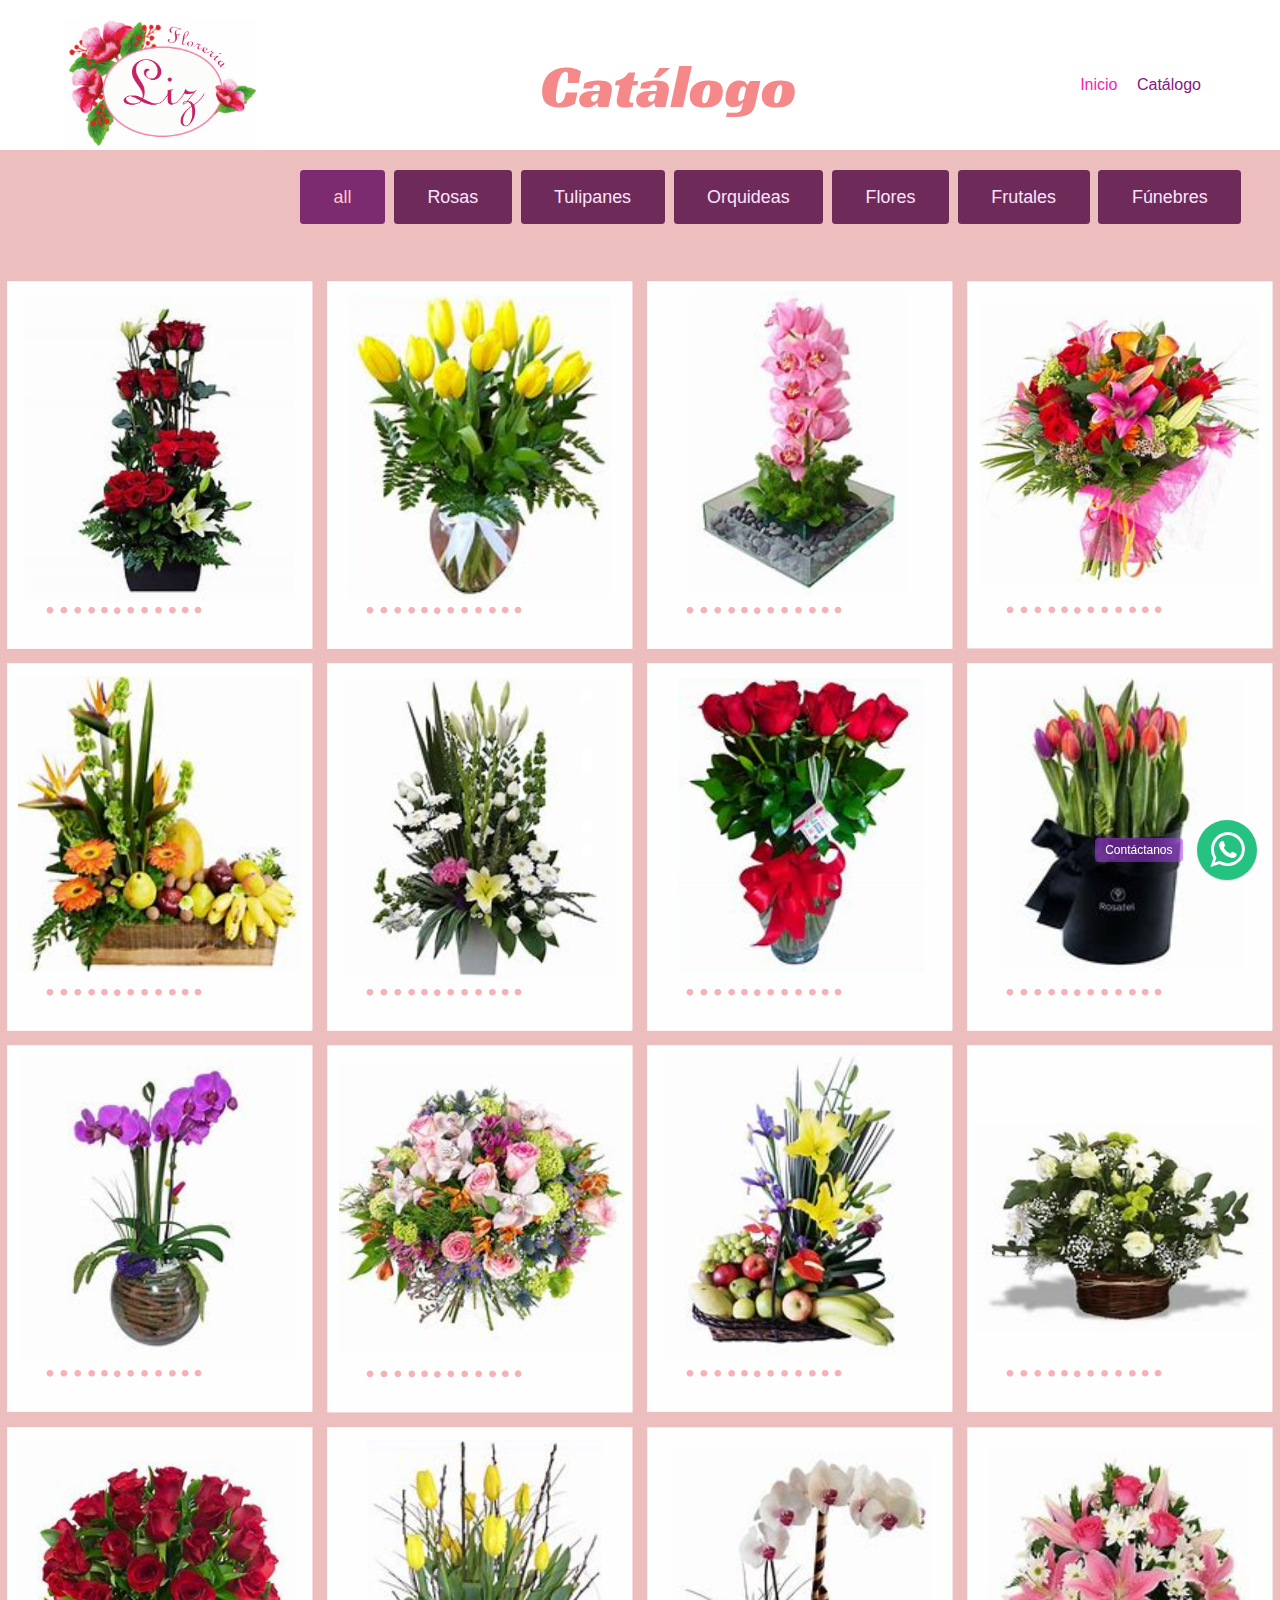
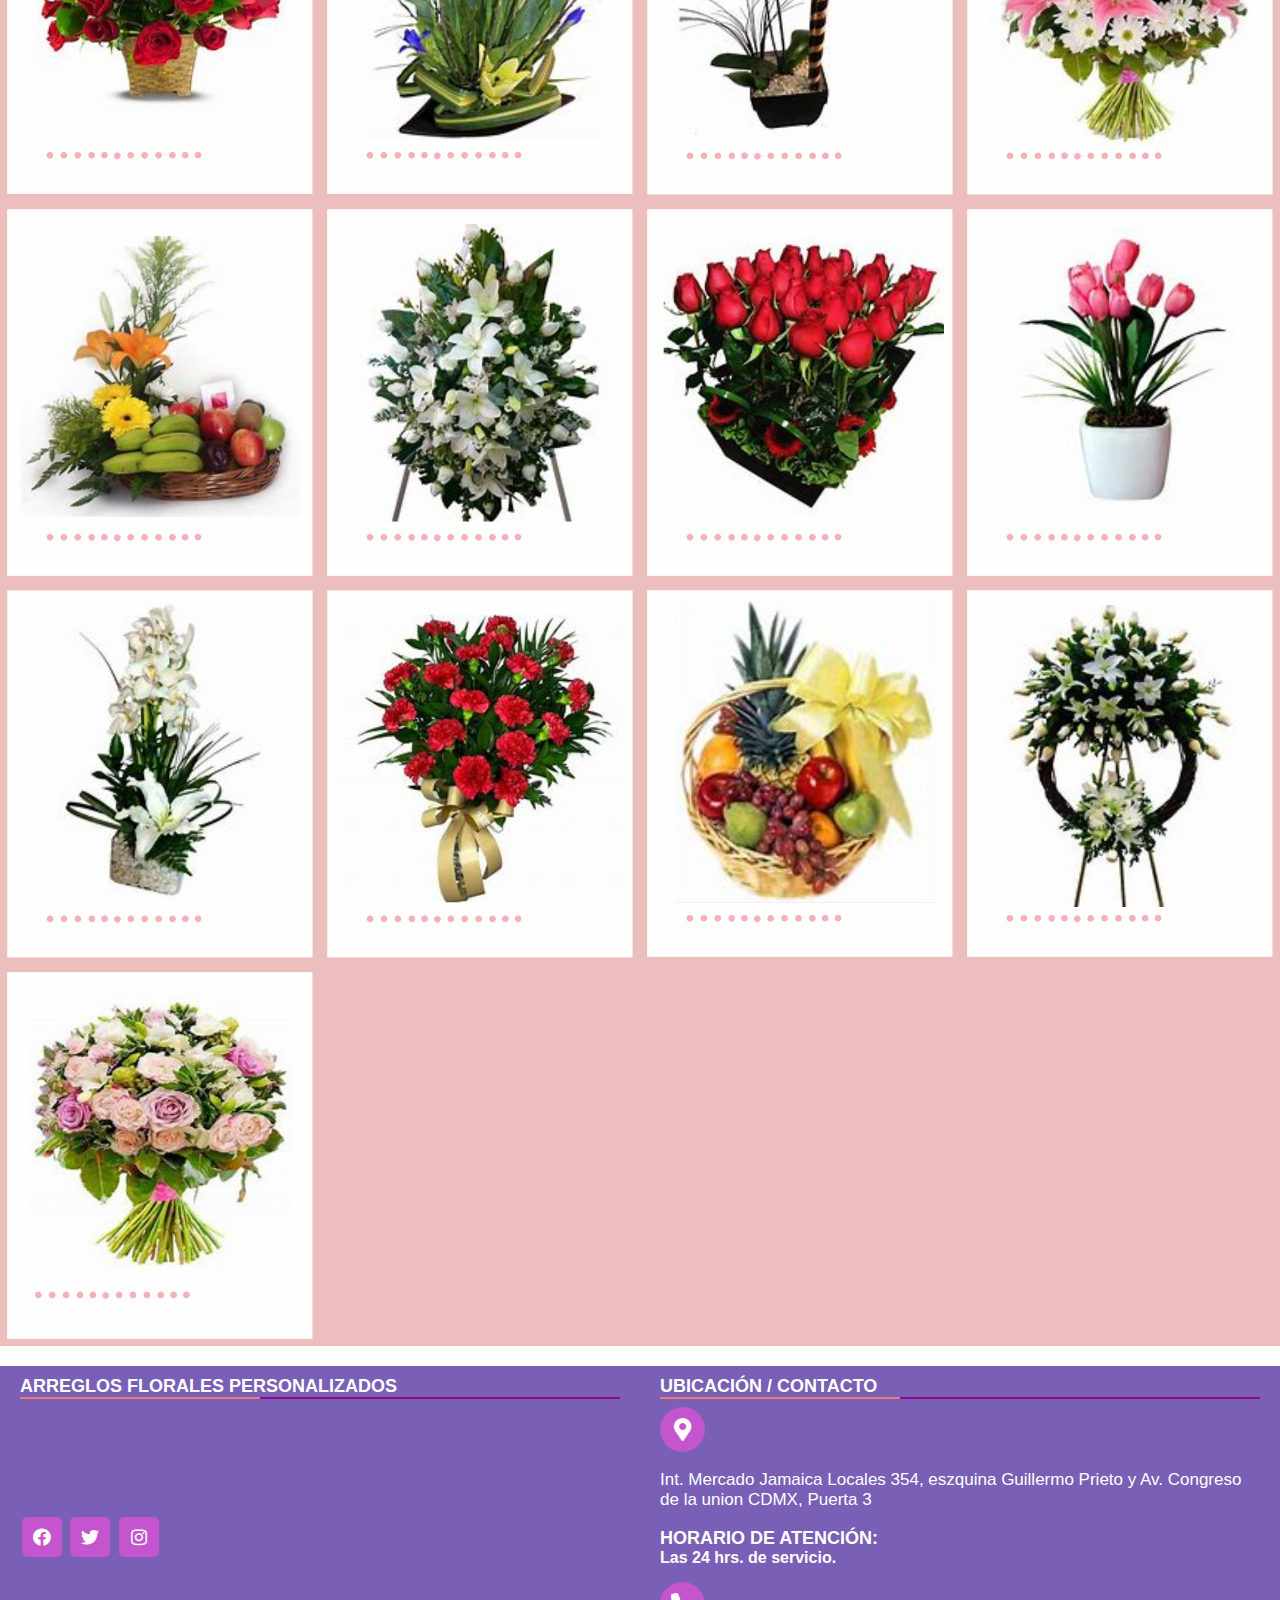
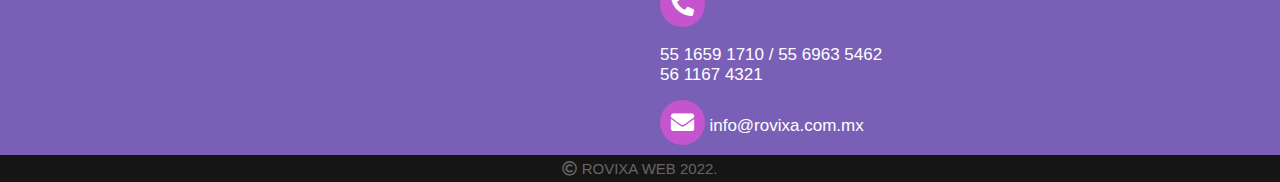
==== catalogo.html @ 3d0d293a "floreria liz" ====
<!DOCTYPE html>
<html lang="en">
<head>
    <meta charset="UTF-8">
    <meta http-equiv="X-UA-Compatible" content="IE=edge">
    <meta name="viewport" content="width=device-width, initial-scale=1.0">
    <link rel="stylesheet" href="estilocatalogo.css">
	<link href="https://fonts.googleapis.com/css2?family=Racing+Sans+One&display=swap" rel="stylesheet">
	<link rel="stylesheet" href="https://cdnjs.cloudflare.com/ajax/libs/font-awesome/5.15.3/css/all.min.css"/>
    <title>Catálogo</title>
	<!-- Style of the plugin -->
	<link rel="stylesheet" href="plugin/components/Font Awesome/css/font-awesome.min.css">
	<link rel="stylesheet" href="plugin/whatsapp-chat-support.css">
</head>
<body>
    <header>
		<main>
			<div class="contenedor">
				<img src="img/1.1.png" height="130px"
				alt=""srcset="">
				<h2 class="logotipo">Catálogo</h2>
				<nav>
					<a href="index.html" class="activo">Inicio</a>
					<a href="">Catálogo</a>
					<!-- <a href="promociones.html">Promociones</a> -->
				</nav>
			</div>
			<div class="wrapper">
				<!-- filter Items -->
				<nav>
				  <div class="items">
					<span class="item active" data-name="all">all</span>
					<span class="item" data-name="Rosas">Rosas</span>
					<span class="item" data-name="Tulipanes">Tulipanes</span>
					<span class="item" data-name="Orquideas">Orquideas</span>
					<span class="item" data-name="Flores">Flores</span>
					<span class="item" data-name="Frutales">Frutales</span>
					<span class="item" data-name="Fúnebres">Fúnebres</span>
				  </div>
				</nav>
				<!-- filter Images -->
				<div class="gallery">
				  <div class="image" data-name="Rosas"><span><img src="img/ROSA 1.png" alt=""></span></div>
				  <div class="image" data-name="Tulipanes"><span><img src="img/TULIPAN 1.png" alt=""></span></div>
				  <div class="image" data-name="Orquideas"><span><img src="img/ORQUIDEA 1.png"></span></div>
				  <div class="image" data-name="Flores"><span><img src="img/FLORES 1.png"></span></div>
				  <div class="image" data-name="Frutales"><span><img src="img/FRUTALES 1.png"></span></div>
				  <div class="image" data-name="Fúnebres"><span><img src="img/FUNEBRES 1.png" alt=""></span></div>
				  <div class="image" data-name="Rosas"><span><img src="img/ROSA 2.png" alt=""></span></div>
				  <div class="image" data-name="Tulipanes"><span><img src="img/TULIPAN 2.png" alt=""></span></div>
				  <div class="image" data-name="Orquideas"><span><img src="img/ORQUIDEA 2.png" alt=""></span></div>
				  <div class="image" data-name="Flores"><span><img src="img/FLORES 2.png" alt=""></span></div>
				  <div class="image" data-name="Frutales"><span><img src="img/FRUTALES 2.png"></span></div>
				  <div class="image" data-name="Fúnebres"><span><img src="img/FUNEBRES 2.png"></span></div>
				  <div class="image" data-name="Rosas"><span><img src="img/ROSA 3.png"></span></div>
				  <div class="image" data-name="Tulipanes"><span><img src="img/TULIPAN 3.png" alt=""></span></div>
				  <div class="image" data-name="Orquideas"><span><img src="img/ORQUIDEA 3.png" alt=""></span></div>
				  <div class="image" data-name="Flores"><span><img src="img/FLORES 3.png" alt=""></span></div>
				  <div class="image" data-name="Frutales"><span><img src="img/FRUTALES 3.png"></span></div>
				  <div class="image" data-name="Fúnebres"><span><img src="img/FUNEBRES 3.png"></span></div>
				  <div class="image" data-name="Rosas"><span><img src="img/ROSA 4.png" alt=""></span></div>
				  <div class="image" data-name="Tulipanes"><span><img src="img/TULIPAN 4.png" alt=""></span></div>
				  <div class="image" data-name="Orquideas"><span><img src="img/ORQUIDEA 4.png" alt=""></span></div>
				  <div class="image" data-name="Flores"><span><img src="img/FLORES 4.png" alt=""></span></div>
				  <div class="image" data-name="Frutales"><span><img src="img/FRUTALES 4.png" alt=""></span></div>
				  <div class="image" data-name="Fúnebres"><span><img src="img/FUNEBRES 4.png" alt=""></span></div>
				  <div class="image" data-name="Flores"><span><img src="img/FLORES 5.png"></span></div>
				</div>
			  </div>
			  <!-- fullscreen img preview box -->
			  <div class="preview-box">
				<div class="details">
				  <span class="title">Category: <p></p></span>
				  <span class="icon fas fa-times"></span>
				</div>
				  <div class="image-box"><img src="" alt=""></div>
			  </div>
			  <div class="shadow"></div>
			
			  <script src="script.js"></script>
    </header>

	<main>
		<!-- <div class="pelicula-principal">
			<div class="contenedor">
				<h1 class="titulo"></h1>
				<p class="descripcion"></p> -->
				<!-- <button role="button" class="boton"><i class="fas fa-info-circle"></i>Ofertas..!!</button> -->
			</div>
		</div>
	</main>
	
	<script src="https://kit.fontawesome.com/2c36e9b7b1.js" crossorigin="anonymous"></script>
	<script src="js/main.js"></script>

	<footer>
		<div class="main-content">
		  <div class="left box">
			<h2>ARREGLOS FLORALES PERSONALIZADOS</h2>
			 <div class="content"><br><br>
				<p><script language="JavaScript">var estado=true;  setTimeout("ver()",450);  function ver (){  estado=!estado;  if(estado==true)  texto1.style.visibility="visible";  else  texto1.style.visibility="hidden";  setTimeout("ver()",450);  }  </script><p alig="center" id="texto1"  style="visibility:visible"><font face="3">Servicio a domicilio..!!</font></p>
			  <div class="social"><br><br>
				<a target="_blank" href="#"><span class="fab fa-facebook-f"></span></a>
				<a target="_blank" href="#"><span class="fab fa-twitter"></span></a>
				<a target="_blank" href="#"><span class="fab fa-instagram"></span></a>
			  </div>
			</div>
		  </div>
  
		  <div class="center box">
			<h2>UBICACIÓN / CONTACTO</h2>
			<div class="content">
			  <div class="place">
				<span class="fas fa-map-marker-alt"></span><br><br>
				<span class="text">Int. Mercado Jamaica Locales 354, eszquina Guillermo Prieto y Av. Congreso de la union CDMX, Puerta 3 </span><br><br>
				<h2>Horario de atención:</h2>
				<h4>Las 24 hrs. de servicio.</h4>
          </div>
			  <div class="phone">

				<span class="fas fa-phone-alt"></span><br><br>
				<span class="text">55 1659 1710 / 55 6963 5462</span><br>
				<span class="text">56 1167 4321</span>
			</div>
			<div class="email">
			  <span class="fas fa-envelope"></span>
			  <span class="text">info@rovixa.com.mx</span>
			</div>
		  </div>
		</div>

	  </div>
	  </div>
	  <div class="bottom">
		<center>
		  <span class="far fa-copyright"></span><span> ROVIXA WEB 2022.</span>
		</center>
	  </div>
	</footer>
	<!-- Button Whatsapp Structure -->
	<div class="whatsapp_chat_support wcs_fixed_right" id="button-w">
		<div class="wcs_button_label">
				Contáctanos
			</div>  
		<div class="wcs_button wcs_button_circle">
			<span class="fa fa-whatsapp"></span>
		</div>  
	 
		<div class="wcs_popup">
			<div class="wcs_popup_close">
				<span class="fa fa-close"></span>
			</div>
			<div class="wcs_popup_header">
				<span class="fa fa-whatsapp"></span>
				<strong>Servicio al cliente</strong>
				
				<div class="wcs_popup_header_description">Pedidos y presupuestos en línea Whatsapp</div>
	
			</div>  
			<div class="wcs_popup_input" 
				data-number="5215569635462"
				data-availability='{ "monday":"07:00-22:30", "tuesday":"07:00-22:30", "wednesday":"07:30-22:30", "thursday":"07:00-22:30", "friday":"02:00-22:30", "saturday":"09:00-18:30", "sunday":"09:00-22:30" }'>
				<input type="text" placeholder="Escribir pregunta!" />
				<i class="fa fa-play"></i>
			</div>
			<div class="wcs_popup_avatar">
				<img src="https://easysoftware.com.np/img/choose3.png" alt="">
			</div>
		</div>
	</div>
	
	
		<!-- jQuery 1.8+ -->
	<script src="plugin/components/jQuery/jquery-1.11.3.min.js"></script>
		<!-- Plugin JS file -->
	<script src="plugin/components/moment/moment.min.js"></script>
	<script src="plugin/components/moment/moment-timezone-with-data.min.js"></script> <!-- spanish language (es) -->
	<script src="plugin/whatsapp-chat-support.js"></script>
	<script>
	   $('#button-w').whatsappChatSupport({
			defaultMsg : '',
		});
	</script>
</body>
</html>
---- estilocatalogo.css ----
:root {
	--rojo: hsl(0, 85%, 75%);
	--fondo: #ffffff;
	/* text-shadow: 1px 2px 2px rgb(122, 121, 121); */
}

* {
	margin: 0;
	padding: 0;
	box-sizing: border-box;
}

body {
	background: var(--fondo); 
	font-family: 'Open Sans', sans-serif;
}
/* --------------------------BOTON MAS CUPON ------------------------------ */
.contenedor {
	width: 90%;
	margin: auto;
}

header {
	padding: 20px 0;
}
/* -----------------------------CENTRADO DE LOGOTICO--------------------- */
header .contenedor {
	display: flex;
	justify-content: space-between;
	align-items: center;
}
/* ------------------------- LETRA DEL ENCABEZADO ---------------------------- */
header .logotipo {
	font-family: 'Racing Sans One', cursive;
	font-weight: normal;
	color: var(--rojo);
	font-size: 62px;
}
/* -----------------------------LETRA DEL MENU ---------------------------- */
header nav a {
	color: hsl(298, 70%, 31%);
	text-decoration: none;
	margin-right: 15px;
}
	header nav a:hover,
	header nav a.activo {
		color: hsl(318, 93%, 54%);
}

/* ----------------------------- FOTOS DEL CATALOGO ----------------------------- */
/* ************************************************************************************** */

@import url('https://fonts.googleapis.com/css2?family=Poppins:wght@200;300;400;500;600;700&display=swap');
*{
  margin: 0;
  padding: 0;
  box-sizing: border-box;
  font-family: 'Poppins', sans-serif;
}
::selection{
  color: #fff;
  background: #007bff;
}
body{
  padding: 0px;
}
.wrapper{
	background: #ecbebe;
	background-size: cover;
	align-items: end;

}
.wrapper nav{
  display: flex;  
  justify-content: center;
}
.wrapper .items{
  display: flex;
  max-width: 720px;
  width: 100%;
  justify-content: space-between;
  padding: 20px;
}
/* *************************** BOTONES **************************** */
.items span{
    background: hsl(318, 44%, 30%);
	border: none;
	border-radius: 0.20em;
	padding: 0.93em 1.87em;
	color: rgb(255, 227, 253);
	margin-right: .50em;
	cursor: pointer;
	transition: .3s ease all;
	font-size: 1.12em;
}
.items span.active,
.items span:hover{
  color: rgb(255, 199, 199);
  background: hsl(310, 49%, 33%);
}

.gallery{
  display: flex;
  flex-wrap: wrap;
  margin-top: 30px;
}
.gallery .image{
  width: calc(100% / 4);
  padding: 7px;
}
.gallery .image span{
  display: flex;
  width: 100%;
  overflow: hidden;
}
.gallery .image img{
  width: 100%;
  vertical-align: middle;
  transition: all 0.3s ease;
}
.gallery .image:hover img{
  transform: scale(1.1);
}
.gallery .image.hide{
  display: none;
}
.gallery .image.show{
  animation: animate 0.4s ease;
}
@keyframes animate {
  0%{
    transform: scale(0.5);
  }
  100%{
    transform: scale(1);
  }
}

.preview-box{
  position: fixed;
  top: 50%;
  left: 50%;
  transform: translate(-50%, -50%) scale(0.9);
  background: #fff;
  max-width: 700px;
  width: 100%;
  z-index: 5;
  opacity: 0;
  pointer-events: none;
  border-radius: 3px;
  padding: 0 5px 5px 5px;
  box-shadow: 0px 0px 15px rgba(0,0,0,0.2);
}
.preview-box.show{
  opacity: 1;
  pointer-events: auto;
  transform: translate(-50%, -50%) scale(1);
  transition: all 0.3s ease;
}
.preview-box .details{
  padding: 13px 15px 13px 10px;
  display: flex;
  align-items: center;
  justify-content: space-between;
}
.details .title{
  display: flex;
  font-size: 18px;
  font-weight: 400;
}
.details .title p{
  font-weight: 500;
  margin-left: 5px;
}
.details .icon{
  color: #007bff;
  font-style: 22px;
  cursor: pointer;
}
.preview-box .image-box{
  width: 100%;
  display: flex;
}
.image-box img{
  width: 100%;
  border-radius: 0 0 3px 3px;
}
.shadow{
  position: fixed;
  left: 0;
  top: 0;
  height: 100%;
  width: 100%;
  z-index: 2;
  display: none;
  background: rgba(0,0,0,0.4);
}
.shadow.show{
  display: block;
}

@media (max-width: 1000px) {
  .gallery .image{
    width: calc(100% / 3);
  }
}
@media (max-width: 800px) {
  .gallery .image{
    width: calc(100% / 2);
  }
}
@media (max-width: 700px) {
  .wrapper nav .items{
    max-width: 600px;
  }
  nav .items span{
    padding: 7px 15px;
  }
}
@media (max-width: 600px) {
  .wrapper{
    margin: 8px auto;
  }
  .wrapper nav .items{
    flex-wrap: wrap;
    justify-content: center;
  }
  nav .items span{
    margin: 5px;
  }
  .gallery .image{
    width: 100%;
  }
}
/* ---- ----- ----- FONDO ----- ----- ----- */
/* .pelicula-principal {
	font-size: 20px;
	min-height: 40.62em;
	color: rgb(230, 230, 230);
	background-position: center center;
	background-size: cover;
	margin-bottom: 2.12em;
	display: flex;
	align-items: end;
} */
/* ---------------------------------ARRIBA FOOTER------------------------ */
.pelicula-principal .contenedor {
	margin: 0 auto;
	margin-bottom: 6.25em;
}
/* ---------------------------------ALINEACION DE FONDO Y FOOTER ---------------------- */
.pelicula-principal .descripcion {
	font-weight: normal;
	font-size: 1em;
	line-height: 1.75em;
	max-width: 60%;
	margin-bottom: 12.25em;
}
/* -------------------------- BOTON INFORMACIÓN -------------------------- */
.pelicula-principal .boton {
	background: rgba(21, 4, 172, 0.5);
	border: none;
	border-radius: 0.31em;
	padding: 0.93em 1.87em;
	color: rgb(255, 255, 255);
	margin-right: .50em;
	cursor: pointer;
	transition: .3s ease all;
	font-size: 1.12em;
}
/* --------------------------  BOTON ABRE Y CIERRA ------------------------- */
.pelicula-principal .boton:hover {
	background: rgb(0, 0, 0);
	color: rgb(255, 0, 0);
}

.pelicula-principal .boton i {
	margin-right: 1.25em;
}

/* ---- ----- ----- Contenedor Titulo y Controles ----- ----- ----- */
.contenedor-titulo-controles {
	display: flex;
	justify-content: space-between;
	align-items: end;
}
/* ************************************************************************** */
/* ********************ESTA PARTE HACE EL EFECTO RESPONCIVO****************** */


/* ---- ----- ----- Media Queries ----- ----- ----- */
@media screen and (max-width: 800px) {
	header .logotipo {
		margin-bottom: 10px;
		font-size: 30px;
	}

	header .contenedor {
		flex-direction: column;
		text-align: center;
	}

	.pelicula-principal {
		font-size: 14px;
	}

	.pelicula-principal .descripcion {
		max-width: 100%;
	}
}

*{
	margin: 0;
	padding: 0;
	color: #ffffff;
	box-sizing: border-box;
	font-family: 'Poppins', sans-serif;
  }
  .content1{
	position: relative;
	margin: 130px auto;
	text-align: center;
	padding: 0 20px;
  }
  .content1 .text{
	font-size: 2.5rem;
	font-weight: 600;
	color: #5e095e;
  }
  .content1 .p{
	font-size: 2.1875rem;
	font-weight: 600;
	color: #e493e4;
  }
  footer{
	position: -50%;
	bottom: -100px;
	width: 100%;
	background: #795fb6;
  }
  .main-content{
	display: flex;
  }
  .main-content .box{
	flex-basis: 50%;
	padding: 10px 20px;
  }
  .box h2{
	font-size: 1.125rem;
	font-weight: 600;
	text-transform: uppercase;
  }
  .box .content{
	margin: 10px 0 0 0;
	position: relative;
  }
  .box .content:before{
	position: absolute;
	content: '';
	top: -10px;
	height: 2px;
	width: 100%;
	background: #910785;
  }
  .box .content:after{
	position: absolute;
	content: '';
	height: 2px;
	width: 40%;
	background: #f17878;
	top: -10px;
  }
  .left .content p{
	text-align: justify;
  }
  .left .content .social{
	margin: 20px 0 0 0;
  }
  .left .content .social a{
	padding: 0 2px;
  }
  .left .content .social a span{
	height: 40px;
	width: 40px;
	background: #c455ce;
	line-height: 40px;
	text-align: center;
	font-size: 18px;
	border-radius: 5px;
	transition: 0.3s;
  }
  .left .content .social a span:hover{
	background: #f14c4c;
  }
  .center .content .fas{
	font-size: 1.4375rem;
	background: #c455ce;
	height: 45px;
	width: 45px;
	line-height: 45px;
	text-align: center;
	border-radius: 50%;
	transition: 0.3s;
	cursor: pointer;
  }
  .center .content .fas:hover{
	background: #f14c4c;
  }
  .center .content .text{
	font-size: 1.0625rem;
	font-weight: 500;
	padding-left: 0px;
  }
  .center .content .phone{
	margin: 15px 0;
  }
  .right form .text{
	font-size: 1.0625rem;
	margin-bottom: 2px;
	color: #656565;
  }
  .right form .msg{
	margin-top: 10px;
  }
  .right form input, .right form textarea{
	width: 100%;
	font-size: 1.0625rem;
	background: #151515;
	padding-left: 10px;
	border: 1px solid #222222;
  }
  .right form input:focus,
  .right form textarea:focus{
	outline-color: #3498db;
  }
  .right form input{
	height: 35px;
  }
  .right form .btn{
	margin-top: 10px;
  }
  .right form .btn button{
	height: 40px;
	width: 100%;
	border: none;
	outline: none;
	background: rgb(175, 79, 79);
	font-size: 1.0625rem;
	font-weight: 500;
	cursor: pointer;
	transition: .3s;
  }
  .right form .btn button:hover{
	background: rgb(0, 0, 0);
  }
  .bottom center{
	padding: 5px;
	font-size: 0.9375rem;
	background: #151515;
  }
  .bottom center span{
	color: #656565;
  }
  .bottom center a{
	color: #f12020;
	text-decoration: none;
  }
  .bottom center a:hover{
	text-decoration: underline;
  }
  @media screen and (max-width: 900px) {
	footer{
	  position: relative;
	  bottom: 0px;
	}
	.main-content{
	  flex-wrap: wrap;
	  flex-direction: column;
	}
	.main-content .box{
	  margin: 5px 0;
	}
  }
  
  
  /*****Eliminar border por defecto de un botton */
  input{
	border: none;
	outline: none;
	}
  textarea{
  outline: none;
  outline:none;
  }
---- plugin/whatsapp-chat-support.css ----
/* ======================================================= 
 *
 *      Whatsapp Chat Support
 *      Version: 1.1
 *      By [castlecode]
 *
 *      ---------------------------------
 *      CONTENTS
 *      ---------------------------------
 *
 *      [A] GLOBAL
 *      [B] BUTTON
 *      [C] BUTTON PERSON
 *      [D] POPUP
 *          [1] HEADER
 *          [2] MULTIPLE PERSONS
 *          [3] INPUT TEXT FIELD
 *    
 * ======================================================= */

/* ====================================================================== *
        [A] GLOBAL
 * ====================================================================== */      

    .whatsapp_chat_support{
        position: relative;
        display: inline-block;
        vertical-align: top;
    }

 /* ====================================================================== *
        [B] BUTTON
 * ====================================================================== */      

    .wcs_button{
        text-align: center;
        vertical-align: middle;
        padding: 9px 18px;
        border-radius: 50px;
        background: #26C281;
        color: #fff;
        display: inline-block;
        margin-right: 3px;
        cursor: pointer;

        -webkit-box-shadow: 0 1px 2px rgba(0,0,0,0.15);
           -moz-box-shadow: 0 1px 2px rgba(0,0,0,0.15);
             -o-box-shadow: 0 1px 2px rgba(0,0,0,0.15);
            -ms-box-shadow: 0 1px 2px rgba(0,0,0,0.15);
                box-shadow: 0 1px 2px rgba(0,0,0,0.15);

    }
    .wcs_button .fa{
        font-size: 15px;
        margin-right: 3px;
    }

    .wcs_button_circle{
        width: 60px;
        height: 60px;
        border-radius: 100%;
        padding: 0;
    }
    .wcs_button_circle .fa{
        line-height: 60px;
        font-size: 40px;
        margin-right: 0px;
    }

    .wcs_button_label{
        vertical-align: middle;
        cursor: pointer;
        display: inline-block;
        font-size: 12px;
        margin-right: 10px;
        margin-left: 10px;
        background: #a93de78a;
        padding: 5px 10px;
        border-radius: 4px;

        -webkit-transition: .3s ease all;
           -moz-transition: .3s ease all;
                transition: .3s ease all;
    }
    .wcs_button_label_hide{
        -webkit-transform: translate(10px, 0);
           -moz-transform: translate(10px, 0);
            -ms-transform: translate(10px, 0);
                transform: translate(10px, 0);

        opacity: 0;
        visibility: hidden;
    }

    .wcs_fixed_right{
        z-index: 999;
        position: fixed;
        bottom: 20px;
        right: 20px;
    }

    .wcs_fixed_left{
        z-index: 999;
        position: fixed;
        bottom: 20px;
        left: 20px;
    }
    .wcs_fixed_left .wcs_popup{
        left: 0 !important;
        right: unset !important;
    }

/* ====================================================================== *
        [C] BUTTON PERSON
 * ====================================================================== */    

    .wcs_button_person{
        padding: 7px 18px 8px 10px;
        border-radius: 50px;
        text-align: left;
        background: #26C281;
        color: #fff;
        
        -webkit-transition: .4s ease all;
           -moz-transition: .4s ease all;
                transition: .4s ease all;

        -webkit-box-shadow: 0 1px 2px rgba(0,0,0,0.15);
           -moz-box-shadow: 0 1px 2px rgba(0,0,0,0.15);
             -o-box-shadow: 0 1px 2px rgba(0,0,0,0.15);
            -ms-box-shadow: 0 1px 2px rgba(0,0,0,0.15);
                box-shadow: 0 1px 2px rgba(0,0,0,0.15);
    }  

    .wcs_button_person:hover{
        -webkit-transform: translate(0,-3px);
           -moz-transform: translate(0,-3px);
            -ms-transform: translate(0,-3px);
                transform: translate(0,-3px);

        -webkit-box-shadow: 0 4px 8px 1px rgba(43,43,43,.15);
           -moz-box-shadow: 0 4px 8px 1px rgba(43,43,43,.15);
             -o-box-shadow: 0 4px 8px 1px rgba(43,43,43,.15);
            -ms-box-shadow: 0 4px 8px 1px rgba(43,43,43,.15);
                box-shadow: 0 4px 8px 1px rgba(43,43,43,.15);
    }

    /* PERSON IMG */

    .wcs_button_person_img{
        overflow: hidden;
        display:table-cell;
        vertical-align:middle;
    }

    .wcs_button_person_img img{
        border: 2px solid #fff;
        border-radius: 50%;
        display: block;
        width: 60px;
        height: 60px;
    }

    .wcs_button_person_img .fa{
        font-size: 60px;
    }

    /* PERSON CONTENT */

    .wcs_button_person_content{
        padding-left: 14px;
        display:table-cell;
        vertical-align:middle;
    }

    /* PERSON NAME */

    .wcs_button_person_name{
        font-size: 10px;
        color: rgba(255,255,255,.8);
    }

    /* PERSON DESCRIPTION */

    .wcs_button_person_description{
        font-size: 14px;
        font-weight: bold;
        line-height: 23px;
        color: #fff;
    }

    /* PERSON STATUS */

    .wcs_button_person_status{
        font-size: 10px;
        vertical-align: middle;
        color: #fff;
        background: rgba(255,255,255,.3);
        display: inline-block;
        padding: 1px 5px;
        border-radius: 5px;
    }

    /* BUTTON PERSON OFFLINE */

    .wcs_button_person_offline{
        background: #a4a4a4 !important;
        cursor: auto !important;
    }

    .wcs_button_person_offline:hover{
        -webkit-transform: translate(0,0) !important;
           -moz-transform: translate(0,0) !important;
            -ms-transform: translate(0,0) !important;
                transform: translate(0,0) !important;

        -webkit-box-shadow: none !important;
           -moz-box-shadow: none !important;
             -o-box-shadow: none !important;
            -ms-box-shadow: none !important;
                box-shadow: none !important;
    }

    .wcs_button_person_offline .wcs_button_person_status{
        background: #f1a528;
    }

    .wcs_button_person_offline .wcs_button_person_img{
        -webkit-filter: grayscale(1);
        filter: grayscale(1);
    }

/* ====================================================================== *
        [D] POPUP
 * ====================================================================== */      

    .wcs_popup{
        position: absolute;
        width: 300px;
        bottom: 100%;
        right: 0;
        margin-bottom: 20px;
        visibility: hidden;
        max-width: calc(100vw - 60px);
    }

    /* CLOSE */

    .wcs_popup_close{
        position: absolute;
        top: 2px;
        right: 8px;
        cursor: pointer;
        
        opacity: .8;
        color: #fff;
        font-size: 18px;

        -webkit-transition: all 0.08s ease-in-out;
           -moz-transition: all 0.08s ease-in-out;
                transition: all 0.08s ease-in-out;
    }

    .wcs_popup_close:hover{
        opacity: 1;
    }

    /* ====================================================================== *
            [1] HEADER
     * ====================================================================== */      

    .wcs_popup_header{
        padding: 20px;
        background: #26C281;
        border-top-right-radius: 8px;
        border-top-left-radius: 8px;
        color: #fff;
        text-align: center;

        -webkit-box-shadow: 0 4px 8px 1px rgba(43,43,43,.15);
           -moz-box-shadow: 0 4px 8px 1px rgba(43,43,43,.15);
             -o-box-shadow: 0 4px 8px 1px rgba(43,43,43,.15);
            -ms-box-shadow: 0 4px 8px 1px rgba(43,43,43,.15);
                box-shadow: 0 4px 8px 1px rgba(43,43,43,.15);
    }

    .wcs_popup_header .fa-whatsapp{
        font-size: 50px;
        display: block;
        margin-bottom: 20px;
    }

    .wcs_popup_header_description{
        display: block;
        margin-top: 10px;
        font-size: 12px;
    }

    /* ====================================================================== *
            [2] MULTIPLE PERSONS
     * ====================================================================== */   

     /* CONTAINER */   

    .wcs_popup_person_container{
        /*max-height: 470px;
        overflow-y: scroll;*/
        background: rgb(255, 255, 255);
        padding: 20px;
        border-bottom-right-radius: 8px;
        border-bottom-left-radius: 8px;

        -webkit-box-shadow: 0 4px 8px 1px rgba(43,43,43,.15);
           -moz-box-shadow: 0 4px 8px 1px rgba(43,43,43,.15);
             -o-box-shadow: 0 4px 8px 1px rgba(43,43,43,.15);
            -ms-box-shadow: 0 4px 8px 1px rgba(43,43,43,.15);
                box-shadow: 0 4px 8px 1px rgba(43,43,43,.15);
    }

    /* PERSON */

    .wcs_popup_person{
        background: #f5f7f9;
        padding: 10px; 
        text-align: left;
        margin-bottom: 10px;
        cursor: pointer;

        -webkit-transition: .2s ease all;
           -moz-transition: .2s ease all;
                transition: .2s ease all;
    }

    .wcs_popup_person:hover{
        -webkit-box-shadow: 0 1px 2px rgba(43,43,43,.15);
           -moz-box-shadow: 0 1px 2px rgba(43,43,43,.15);
             -o-box-shadow: 0 1px 2px rgba(43,43,43,.15);
            -ms-box-shadow: 0 1px 2px rgba(43,43,43,.15);
                box-shadow: 0 1px 2px rgba(43,43,43,.15);
    }

    .wcs_popup_person:last-child{
        margin-bottom: 0;
    }

    .wcs_popup_person::after {
        content: "";
        clear: both;
        display: table;
    }

    /* PERSON IMG */

    .wcs_popup_person_img{
        overflow: hidden;
        display:table-cell;
        vertical-align:middle;
    }

    .wcs_popup_person_img img{
        border: 2px solid #26C281;
        border-radius: 50%;
        display: block;
        width: 60px;
        height: 60px;
    }

    /* PERSON CONTENT */

    .wcs_popup_person_content{
        padding-left: 15px;
        display:table-cell;
        vertical-align:middle;
    }

    /* PERSON NAME */

    .wcs_popup_person_name{
        font-size: 14px;
        color: #383838;
        font-weight: bold;
    }

    /* PERSON DESCRIPTION */

    .wcs_popup_person_description{
        font-size: 11px;
        line-height: 18px;
        color: #8c8c8c;
    }

    /* PERSON STATUS */

    .wcs_popup_person_status{
        font-size: 10px;
        vertical-align: middle;
        color: #fff;
        background: #26C281;
        border-radius: 5px;
        display: inline-block;
        padding: 1px 5px;
    }

    /* POPUP PERSON OFFLINE */

    .wcs_popup_person_offline{
        cursor: auto !important;
    }

    .wcs_popup_person_offline .wcs_popup_person_img{
        -webkit-filter: grayscale(1);
        filter: grayscale(1);
    }

    .wcs_popup_person_offline:hover{
        -webkit-box-shadow: none !important;
           -moz-box-shadow: none !important;
             -o-box-shadow: none !important;
            -ms-box-shadow: none !important;
                box-shadow: none !important;
    }

    .wcs_popup_person_offline .wcs_popup_person_status{
        background: #f1a528;
    }

    /* ====================================================================== *
            [3] INPUT TEXT FIELD
     * ====================================================================== */      

    .wcs_popup_input{
        border-bottom-right-radius: 8px;
        border-bottom-left-radius: 8px;
        background: #fff;
        padding: 10px 10px;

        -webkit-box-shadow: 0 4px 8px 1px rgba(43,43,43,.15);
           -moz-box-shadow: 0 4px 8px 1px rgba(43,43,43,.15);
             -o-box-shadow: 0 4px 8px 1px rgba(43,43,43,.15);
            -ms-box-shadow: 0 4px 8px 1px rgba(43,43,43,.15);
                box-shadow: 0 4px 8px 1px rgba(43,43,43,.15);
    }

    .wcs_popup_input input{
        border: 0;
        outline: none;
        width: 90%;
        color: #555555;
    }

    .wcs_popup_input input::placeholder{
        color: #cfcfcf;
    }

    .wcs_popup_input>*{
        vertical-align: top;
    }

    .wcs_popup_input .fa{
        font-size: 17px;
        color: #9da3a5;
        vertical-align: middle;
        cursor: pointer;
    }

    /* AVATAR */

    .wcs_popup_avatar{
        overflow: hidden;
        position: absolute;
        left: -70px;
        bottom: -4px;
    }

    .wcs_fixed_left .wcs_popup_avatar{
        left: initial;
        right: -70px;
    }

    .wcs_popup_avatar img{
        border-radius: 50%;
        border: 2px solid #26C281;
        display: block;
        height: 50px;
        width: 50px;

        -webkit-box-shadow: 0 1px 2px rgba(0,0,0,0.15);
           -moz-box-shadow: 0 1px 2px rgba(0,0,0,0.15);
             -o-box-shadow: 0 1px 2px rgba(0,0,0,0.15);
            -ms-box-shadow: 0 1px 2px rgba(0,0,0,0.15);
                box-shadow: 0 1px 2px rgba(0,0,0,0.15);
    }

    .wcs_popup_input_offline{
        color: #f1a528;
    }

    .wcs_popup_input_offline+.wcs_popup_avatar{
        -webkit-filter: grayscale(1);
        filter: grayscale(1);
    }

    @media only screen and (max-width: 400px) {
        .wcs_popup_avatar{
            display: none;
        }
    }

/* ====================================================================== *
        [H] EFFECTS
 * ====================================================================== */   

    .wcs-show .wcs_popup{
        visibility: visible;
    }
      
    /* Effect 0: Fade in */

    .wcs-effect-0 .wcs_popup{
        opacity: 0;

        -webkit-transition: opacity 0.3s;
        -moz-transition: opacity 0.3s;
        transition: opacity 0.3s;
    }
    .wcs-show.wcs-effect-0 .wcs_popup{
        opacity: 1;
    }

    /* Effect 1: Fade in and scale up */

    .wcs-effect-1 .wcs_popup{
        -webkit-transform: scale(0.7);
        -moz-transform: scale(0.7);
        -ms-transform: scale(0.7);
        transform: scale(0.7);
        opacity: 0;

        -webkit-transition: all 0.3s;
        -moz-transition: all 0.3s;
        transition: all 0.3s;
    }
    .wcs-show.wcs-effect-1 .wcs_popup{
        -webkit-transform: scale(1);
        -moz-transform: scale(1);
        -ms-transform: scale(1);
        transform: scale(1);
        opacity: 1;
    }

    /* Effect 2: Slide from the right */

    .wcs-effect-2 .wcs_popup {
        -webkit-transform: translateX(20%);
        -moz-transform: translateX(20%);
        -ms-transform: translateX(20%);
        transform: translateX(20%);
        opacity: 0;
        -webkit-transition: all 0.3s cubic-bezier(0.25, 0.5, 0.5, 0.9);
        -moz-transition: all 0.3s cubic-bezier(0.25, 0.5, 0.5, 0.9);
        transition: all 0.3s cubic-bezier(0.25, 0.5, 0.5, 0.9);
    }
    .wcs-show.wcs-effect-2 .wcs_popup {
        -webkit-transform: translateX(0);
        -moz-transform: translateX(0);
        -ms-transform: translateX(0);
        transform: translateX(0);
        opacity: 1;
    }

    /* Effect 3: Slide from the bottom */

    .wcs-effect-3 .wcs_popup {
        -webkit-transform: translateY(20%);
        -moz-transform: translateY(20%);
        -ms-transform: translateY(20%);
        transform: translateY(20%);
        opacity: 0;
        -webkit-transition: all 0.3s;
        -moz-transition: all 0.3s;
        transition: all 0.3s;
    }
    .wcs-show.wcs-effect-3 .wcs_popup {
        -webkit-transform: translateY(0);
        -moz-transform: translateY(0);
        -ms-transform: translateY(0);
        transform: translateY(0);
        opacity: 1;
    }

    /* Effect 4: Newspaper */

    .wcs-effect-4 .wcs_popup {
        -webkit-transform: scale(0) rotate(720deg);
        -moz-transform: scale(0) rotate(720deg);
        -ms-transform: scale(0) rotate(720deg);
        transform: scale(0) rotate(720deg);
        opacity: 0;
    }
    .wcs-show.wcs-effect-4 ~ .datepicker-in-fullscreen-background,
    .wcs-effect-4 .wcs_popup {
        -webkit-transition: all 0.5s;
        -moz-transition: all 0.5s;
        transition: all 0.5s;
    }
    .wcs-show.wcs-effect-4 .wcs_popup {
        -webkit-transform: scale(1) rotate(0deg);
        -moz-transform: scale(1) rotate(0deg);
        -ms-transform: scale(1) rotate(0deg);
        transform: scale(1) rotate(0deg);
        opacity: 1;
    }

    /* Effect 5: fall */

    .wcs-effect-5.whatsapp_chat_support {
        -webkit-perspective: 1300px;
        -moz-perspective: 1300px;
        perspective: 1300px;
    }
    .wcs-effect-5 .wcs_popup {
        -webkit-transform-style: preserve-3d;
        -moz-transform-style: preserve-3d;
        transform-style: preserve-3d;
        -webkit-transform: translateZ(600px) rotateX(20deg); 
        -moz-transform: translateZ(600px) rotateX(20deg); 
        -ms-transform: translateZ(600px) rotateX(20deg); 
        transform: translateZ(600px) rotateX(20deg); 
        opacity: 0;
    }
    .wcs-show.wcs-effect-5 .wcs_popup {
        -webkit-transition: all 0.3s ease-in;
        -moz-transition: all 0.3s ease-in;
        transition: all 0.3s ease-in;
        -webkit-transform: translateZ(0px) rotateX(0deg);
        -moz-transform: translateZ(0px) rotateX(0deg);
        -ms-transform: translateZ(0px) rotateX(0deg);
        transform: translateZ(0px) rotateX(0deg); 
        opacity: 1;
    }

    /* Effect 6: side fall */

    .wcs-effect-6.whatsapp_chat_support {
        -webkit-perspective: 1300px;
        -moz-perspective: 1300px;
        perspective: 1300px;
    }
    .wcs-effect-6 .wcs_popup {
        -webkit-transform-style: preserve-3d;
        -moz-transform-style: preserve-3d;
        transform-style: preserve-3d;
        -webkit-transform: translate(30%) translateZ(600px) rotate(10deg); 
        -moz-transform: translate(30%) translateZ(600px) rotate(10deg);
        -ms-transform: translate(30%) translateZ(600px) rotate(10deg);
        transform: translate(30%) translateZ(600px) rotate(10deg); 
        opacity: 0;
    }
    .wcs-show.wcs-effect-6 .wcs_popup {
        -webkit-transition: all 0.3s ease-in;
        -moz-transition: all 0.3s ease-in;
        transition: all 0.3s ease-in;
        -webkit-transform: translate(0%) translateZ(0) rotate(0deg);
        -moz-transform: translate(0%) translateZ(0) rotate(0deg);
        -ms-transform: translate(0%) translateZ(0) rotate(0deg);
        transform: translate(0%) translateZ(0) rotate(0deg);
        opacity: 1;
    }

    /* Effect 7:  3D Rotate from bottom */

    .wcs-effect-7.whatsapp_chat_support {
        -webkit-perspective: 1300px;
        -moz-perspective: 1300px;
        perspective: 1300px;
    }
    .wcs-effect-7 .wcs_popup {
        -webkit-transform-style: preserve-3d;
        -moz-transform-style: preserve-3d;
        transform-style: preserve-3d;
        -webkit-transform: translateY(100%) rotateX(90deg);
        -moz-transform: translateY(100%) rotateX(90deg);
        -ms-transform: translateY(100%) rotateX(90deg);
        transform: translateY(100%) rotateX(90deg);
        -webkit-transform-origin: 0 100%;
        -moz-transform-origin: 0 100%;
        transform-origin: 0 100%;
        opacity: 0;
        -webkit-transition: all 0.3s ease-out;
        -moz-transition: all 0.3s ease-out;
        transition: all 0.3s ease-out;
    }
    .wcs-show.wcs-effect-7 .wcs_popup {
        -webkit-transform: translateY(0%) rotateX(0deg);
        -moz-transform: translateY(0%) rotateX(0deg);
        -ms-transform: translateY(0%) rotateX(0deg);
        transform: translateY(0%) rotateX(0deg);
        opacity: 1;
    }

    /* Effect 8:  3D Rotate in from left */

    .wcs-effect-8.whatsapp_chat_support {
        -webkit-perspective: 1300px;
        -moz-perspective: 1300px;
        perspective: 1300px;
    }
    .wcs-effect-8 .wcs_popup {
        -webkit-transform-style: preserve-3d;
        -moz-transform-style: preserve-3d;
        transform-style: preserve-3d;
        -webkit-transform: translateZ(100px) translateX(-30%) rotateY(90deg);
        -moz-transform: translateZ(100px) translateX(-30%) rotateY(90deg);
        -ms-transform: translateZ(100px) translateX(-30%) rotateY(90deg);
        transform: translateZ(100px) translateX(-30%) rotateY(90deg);
        -webkit-transform-origin: 0 100%;
        -moz-transform-origin: 0 100%;
        transform-origin: 0 100%;
        opacity: 0;
        -webkit-transition: all 0.3s;
        -moz-transition: all 0.3s;
        transition: all 0.3s;
    }
    .wcs-show.wcs-effect-8 .wcs_popup {
        -webkit-transform: translateZ(0px) translateX(0%) rotateY(0deg);
        -moz-transform: translateZ(0px) translateX(0%) rotateY(0deg);
        -ms-transform: translateZ(0px) translateX(0%) rotateY(0deg);
        transform: translateZ(0px) translateX(0%) rotateY(0deg);
        opacity: 1;
    }

    /* Effect 9: 3D flip horizontal */

    .wcs-effect-9.whatsapp_chat_support {
        -webkit-perspective: 1300px;
        -moz-perspective: 1300px;
        perspective: 1300px;
    }
    .wcs-effect-9 .wcs_popup {
        -webkit-transform-style: preserve-3d;
        -moz-transform-style: preserve-3d;
        transform-style: preserve-3d;
        -webkit-transform: rotateY(-70deg);
        -moz-transform: rotateY(-70deg);
        -ms-transform: rotateY(-70deg);
        transform: rotateY(-70deg);
        -webkit-transition: all 0.3s;
        -moz-transition: all 0.3s;
        transition: all 0.3s;
        opacity: 0;
    }
    .wcs-show.wcs-effect-9 .wcs_popup {
        -webkit-transform: rotateY(0deg);
        -moz-transform: rotateY(0deg);
        -ms-transform: rotateY(0deg);
        transform: rotateY(0deg);
        opacity: 1;
    }

    /* Effect 10: 3D flip vertical */

    .wcs-effect-10.whatsapp_chat_support {
        -webkit-perspective: 1300px;
        -moz-perspective: 1300px;
        perspective: 1300px;
    }
    .wcs-effect-10 .wcs_popup {
        -webkit-transform-style: preserve-3d;
        -moz-transform-style: preserve-3d;
        transform-style: preserve-3d;
        -webkit-transform: rotateX(-70deg);
        -moz-transform: rotateX(-70deg);
        -ms-transform: rotateX(-70deg);
        transform: rotateX(-70deg);
        -webkit-transition: all 0.3s;
        -moz-transition: all 0.3s;
        transition: all 0.3s;
        opacity: 0;
    }
    .wcs-show.wcs-effect-10 .wcs_popup {
        -webkit-transform: rotateX(0deg);
        -moz-transform: rotateX(0deg);
        -ms-transform: rotateX(0deg);
        transform: rotateX(0deg);
        opacity: 1;
    }

    /* Effect 11: 3D sign */

    .wcs-effect-11.whatsapp_chat_support {
        -webkit-perspective: 1300px;
        -moz-perspective: 1300px;
        perspective: 1300px;
    }
    .wcs-effect-11 .wcs_popup {
        -webkit-transform-style: preserve-3d;
        -moz-transform-style: preserve-3d;
        transform-style: preserve-3d;
        -webkit-transform: rotateX(-60deg);
        -moz-transform: rotateX(-60deg);
        -ms-transform: rotateX(-60deg);
        transform: rotateX(-60deg);
        -webkit-transform-origin: 50% 0;
        -moz-transform-origin: 50% 0;
        transform-origin: 50% 0;
        opacity: 0;
        -webkit-transition: all 0.3s;
        -moz-transition: all 0.3s;
        transition: all 0.3s;
    }
    .wcs-show.wcs-effect-11 .wcs_popup {
        -webkit-transform: rotateX(0deg);
        -moz-transform: rotateX(0deg);
        -ms-transform: rotateX(0deg);
        transform: rotateX(0deg);
        opacity: 1;
    }

    /* Effect 12: Super scaled */

    .wcs-effect-12 .wcs_popup {
        -webkit-transform: scale(2);
        -moz-transform: scale(2);
        -ms-transform: scale(2);
        transform: scale(2);
        opacity: 0;
        -webkit-transition: all 0.3s;
        -moz-transition: all 0.3s;
        transition: all 0.3s;
    }
    .wcs-show.wcs-effect-12 .wcs_popup {
        -webkit-transform: scale(1);
        -moz-transform: scale(1);
        -ms-transform: scale(1);
        transform: scale(1);
        opacity: 1;
    }

    /* Effect 13: 3D split */

    .wcs-effect-13.whatsapp_chat_support {
        -webkit-perspective: 1300px;
        -moz-perspective: 1300px;
        perspective: 1300px;
    }
    .wcs-effect-13 .wcs_popup {
        -webkit-transform-style: preserve-3d;
        -moz-transform-style: preserve-3d;
        transform-style: preserve-3d;
        -webkit-transform: translateZ(-3000px) rotateY(90deg);
        -moz-transform: translateZ(-3000px) rotateY(90deg);
        -ms-transform: translateZ(-3000px) rotateY(90deg);
        transform: translateZ(-3000px) rotateY(90deg);
        opacity: 0;
    }
    .wcs-show.wcs-effect-13 .wcs_popup {
        -webkit-animation: slit .7s forwards ease-out;
        -moz-animation: slit .7s forwards ease-out;
        animation: slit .7s forwards ease-out;
    }
    @-webkit-keyframes slit {
        50% { -webkit-transform: translateZ(-250px) rotateY(89deg); opacity: .5; -webkit-animation-timing-function: ease-out;}
        100% { -webkit-transform: translateZ(0) rotateY(0deg); opacity: 1; }
    }
    @-moz-keyframes slit {
        50% { -moz-transform: translateZ(-250px) rotateY(89deg); opacity: .5; -moz-animation-timing-function: ease-out;}
        100% { -moz-transform: translateZ(0) rotateY(0deg); opacity: 1; }
    }
    @keyframes slit {
        50% { transform: translateZ(-250px) rotateY(89deg); opacity: 1; animation-timing-function: ease-in;}
        100% { transform: translateZ(0) rotateY(0deg); opacity: 1; }
    }

/* ====================================================================== *
        [G] DEBUG
 * ====================================================================== */   
    
    .wcs_debug{
        position: fixed;
        padding: 10px;
        background: white;
        border: 1px solid #dadada;
        top: 5px;
        right: 5px;
    }

    .wcs_debug strong{
        width: 125px;
        display: inline-block;
    }
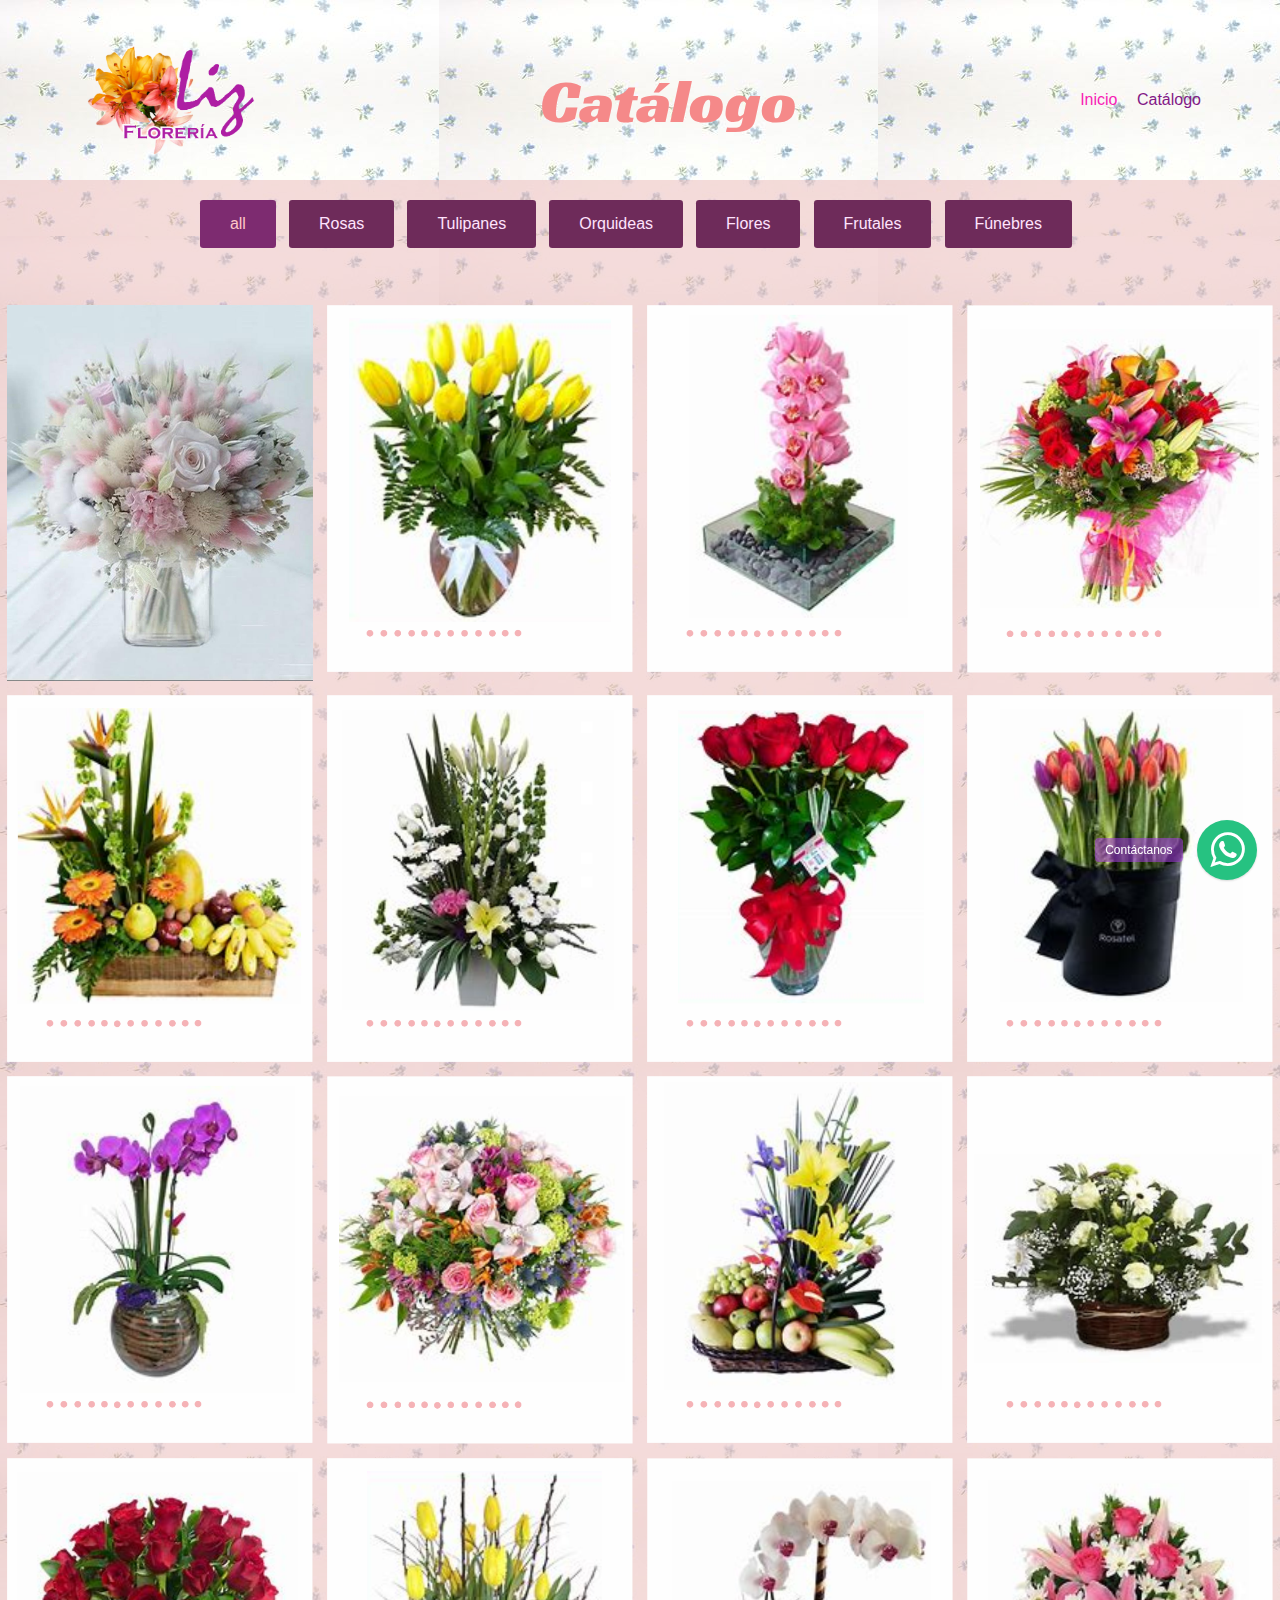
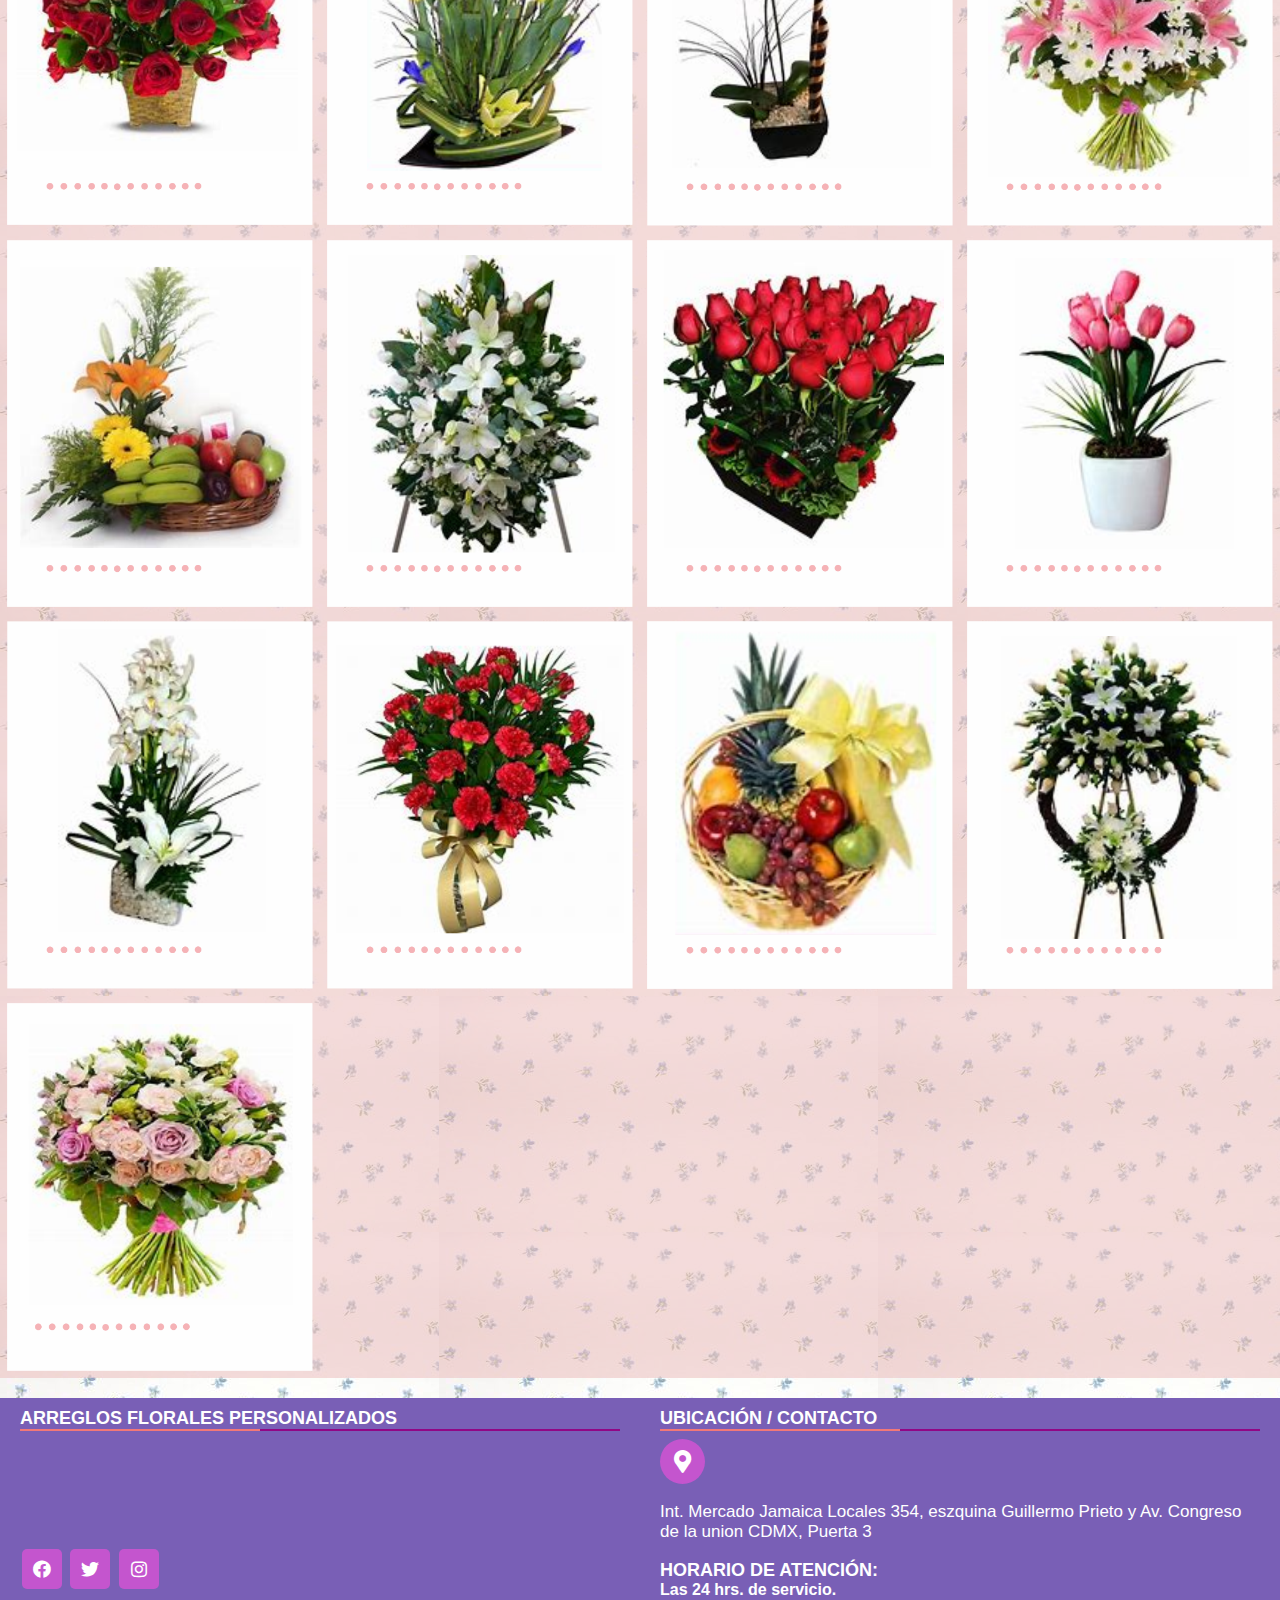
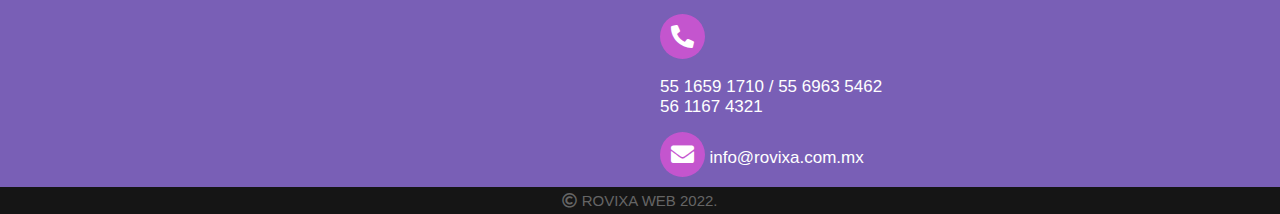
==== commit 799cbeed: "floreria liz v2" ====
--- a/catalogo.html
+++ b/catalogo.html
@@ -16,7 +16,7 @@
     <header>
 		<main>
 			<div class="contenedor">
-				<img src="img/1.1.png" height="130px"
+				<img src="img/1.1.png" height="160px"
 				alt=""srcset="">
 				<h2 class="logotipo">Catálogo</h2>
 				<nav>
@@ -40,7 +40,7 @@
 				</nav>
 				<!-- filter Images -->
 				<div class="gallery">
-				  <div class="image" data-name="Rosas"><span><img src="img/ROSA 1.png" alt=""></span></div>
+				  <div class="image" data-name="Rosas"><span><img src="img/ROSA 1.jpg" alt=""></span></div>
 				  <div class="image" data-name="Tulipanes"><span><img src="img/TULIPAN 1.png" alt=""></span></div>
 				  <div class="image" data-name="Orquideas"><span><img src="img/ORQUIDEA 1.png"></span></div>
 				  <div class="image" data-name="Flores"><span><img src="img/FLORES 1.png"></span></div>
--- a/estilocatalogo.css
+++ b/estilocatalogo.css
@@ -1,6 +1,6 @@
 :root {
 	--rojo: hsl(0, 85%, 75%);
-	--fondo: #ffffff;
+	--fondo: url(img/base10.jpg);
 	/* text-shadow: 1px 2px 2px rgb(122, 121, 121); */
 }
 
@@ -65,7 +65,7 @@
   padding: 0px;
 }
 .wrapper{
-	background: #ecbebe;
+	background: #ecbebe8f;
 	background-size: cover;
 	align-items: end;
 
@@ -76,7 +76,7 @@
 }
 .wrapper .items{
   display: flex;
-  max-width: 720px;
+  max-width: 920px;
   width: 100%;
   justify-content: space-between;
   padding: 20px;
@@ -91,7 +91,7 @@
 	margin-right: .50em;
 	cursor: pointer;
 	transition: .3s ease all;
-	font-size: 1.12em;
+	font-size: 1.0em;
 }
 .items span.active,
 .items span:hover{
